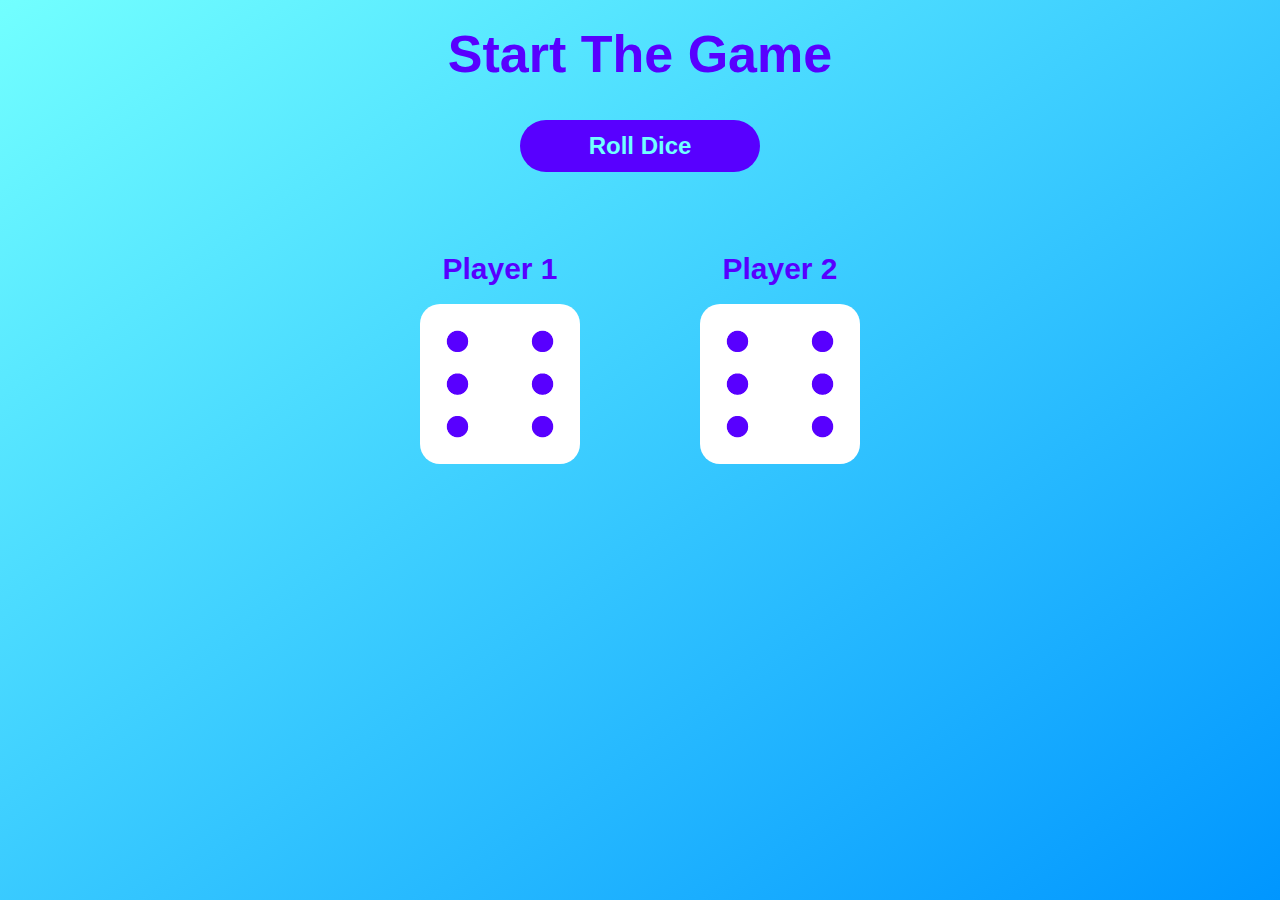
==== Dice Game/index.html @ 865bd3b2 "Dice Game Project Added" ====
<!DOCTYPE html>
<html lang="en">
  <head>
    <meta charset="UTF-8" />
    <meta name="viewport" content="width=device-width, initial-scale=1.0" />
    <link rel="stylesheet" href="style.css" />
    <title>Dice Game</title>
  </head>
  <body>
    <div class="conatiner">
      <h1>Start The Game</h1>
      <a href="#" class="roll-dice">Roll Dice</a>
      <div class="players-container">
        <div class="player player-1">
          <h2 class="player-name">Player 1</h2>
          <img src="dice-6.png" alt="Dice Picture" class="dice dice-1" />
        </div>
        <div class="player player-2">
          <h2 class="player-name">Player 2</h2>
          <img src="dice-6.png" alt="Dice Picture" class="dice dice-2" />
        </div>
      </div>
      <h3 class="result"></h3>
    </div>

    <script src="script.js"></script>
  </body>
</html>
---- Dice Game/style.css ----
:root {
  --primary-color: #5800ff;
  --secondary-color: #0096ff;
  --tertairy-color: #00d7ff;
  --fourth-color: #72ffff;
  --white-color: #fff;
}

* {
  margin: 0;
  padding: 0;
  box-sizing: border-box;
}

html {
  font-size: 62.5%;
}

body {
  height: 100vh;
  width: 100%;
  background-image: linear-gradient(
    to top left,
    var(--secondary-color) 0%,
    var(--fourth-color) 100%
  );
  font-family: "Gill Sans", "Gill Sans MT", Calibri, "Trebuchet MS", sans-serif;
  display: flex;
  justify-content: center;
}

.conatiner {
  min-width: 120rem;
  text-align: center;
  display: flex;
  flex-direction: column;
  align-items: center;
}

h1 {
  margin-top: 2.4rem;
  text-align: center;
  font-size: 5.2rem;
  color: var(--primary-color);
}

a {
  /* display: inline-block; */
  margin-top: 3.6rem;
  font-size: 2.4rem;
  padding: 1.2rem 3rem;
  background-color: var(--primary-color);
  text-decoration: none;
  font-weight: 600;
  color: var(--fourth-color);
  border-radius: 50rem;
  -webkit-border-radius: 50rem;
  -moz-border-radius: 50rem;
  -ms-border-radius: 50rem;
  -o-border-radius: 50rem;
  display: flex;
  align-items: center;
  justify-content: center;
  width: 20%;
}

.players-container {
  margin-top: 8rem;
  display: flex;
  align-items: center;
  justify-content: center;
  gap: 8rem;
}

.player {
  max-width: 20rem;
}

.player-name {
  font-size: 3rem;
  text-align: center;
  font-weight: 600;
  color: var(--primary-color);
  margin-bottom: 1.8rem;
}

.dice {
  width: 80%;
  border-radius: 2rem;
  -webkit-border-radius: 2rem;
  -moz-border-radius: 2rem;
  -ms-border-radius: 2rem;
  -o-border-radius: 2rem;
}

.result {
  padding-top: 6.4rem;
  font-size: 5.2rem;
  color: var(--primary-color);
  font-weight: 700;
  text-align: center;
}
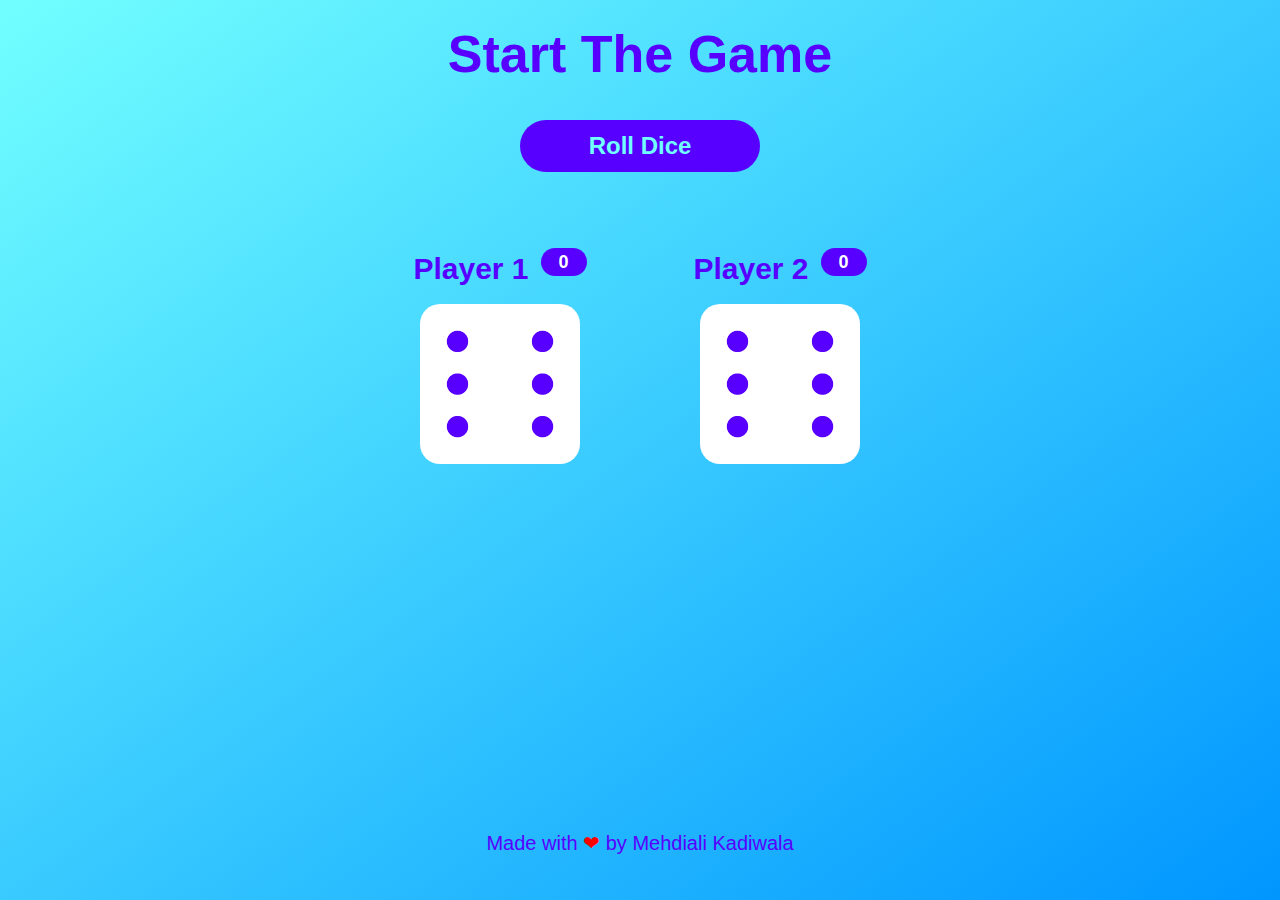
==== commit 60b7e45b: "Added total score and footer" ====
--- a/Dice Game/index.html
+++ b/Dice Game/index.html
@@ -12,15 +12,19 @@
       <a href="#" class="roll-dice">Roll Dice</a>
       <div class="players-container">
         <div class="player player-1">
-          <h2 class="player-name">Player 1</h2>
+          <h2 class="player-name">Player 1<sup class="p1-score">0</sup></h2>
           <img src="dice-6.png" alt="Dice Picture" class="dice dice-1" />
         </div>
         <div class="player player-2">
-          <h2 class="player-name">Player 2</h2>
+          <h2 class="player-name">Player 2<sup class="p2-score">0</sup></h2>
           <img src="dice-6.png" alt="Dice Picture" class="dice dice-2" />
         </div>
       </div>
       <h3 class="result"></h3>
+
+      <footer>
+        <p>Made with <span class="heart">❤</span> by Mehdiali Kadiwala</p>
+      </footer>
     </div>
 
     <script src="script.js"></script>
--- a/Dice Game/style.css
+++ b/Dice Game/style.css
@@ -35,6 +35,7 @@
   display: flex;
   flex-direction: column;
   align-items: center;
+  position: relative;
 }
 
 h1 {
@@ -84,6 +85,20 @@
   margin-bottom: 1.8rem;
 }
 
+.p1-score,
+.p2-score {
+  margin-left: 1.2rem;
+  padding: 0.4rem 1.8rem;
+  background-color: var(--primary-color);
+  color: var(--white-color);
+  border-radius: 500rem;
+  font-size: 1.8rem;
+  -webkit-border-radius: 500rem;
+  -moz-border-radius: 500rem;
+  -ms-border-radius: 500rem;
+  -o-border-radius: 500rem;
+}
+
 .dice {
   width: 80%;
   border-radius: 2rem;
@@ -100,3 +115,21 @@
   font-weight: 700;
   text-align: center;
 }
+
+footer p {
+  font-size: 2rem;
+  font-weight: 500;
+  color: var(--primary-color);
+  position: absolute;
+  bottom: 5%;
+  left: 50%;
+  transform: translate(-50%);
+  -webkit-transform: translate(-50%);
+  -moz-transform: translate(-50%);
+  -ms-transform: translate(-50%);
+  -o-transform: translate(-50%);
+}
+
+.heart {
+  color: red;
+}
